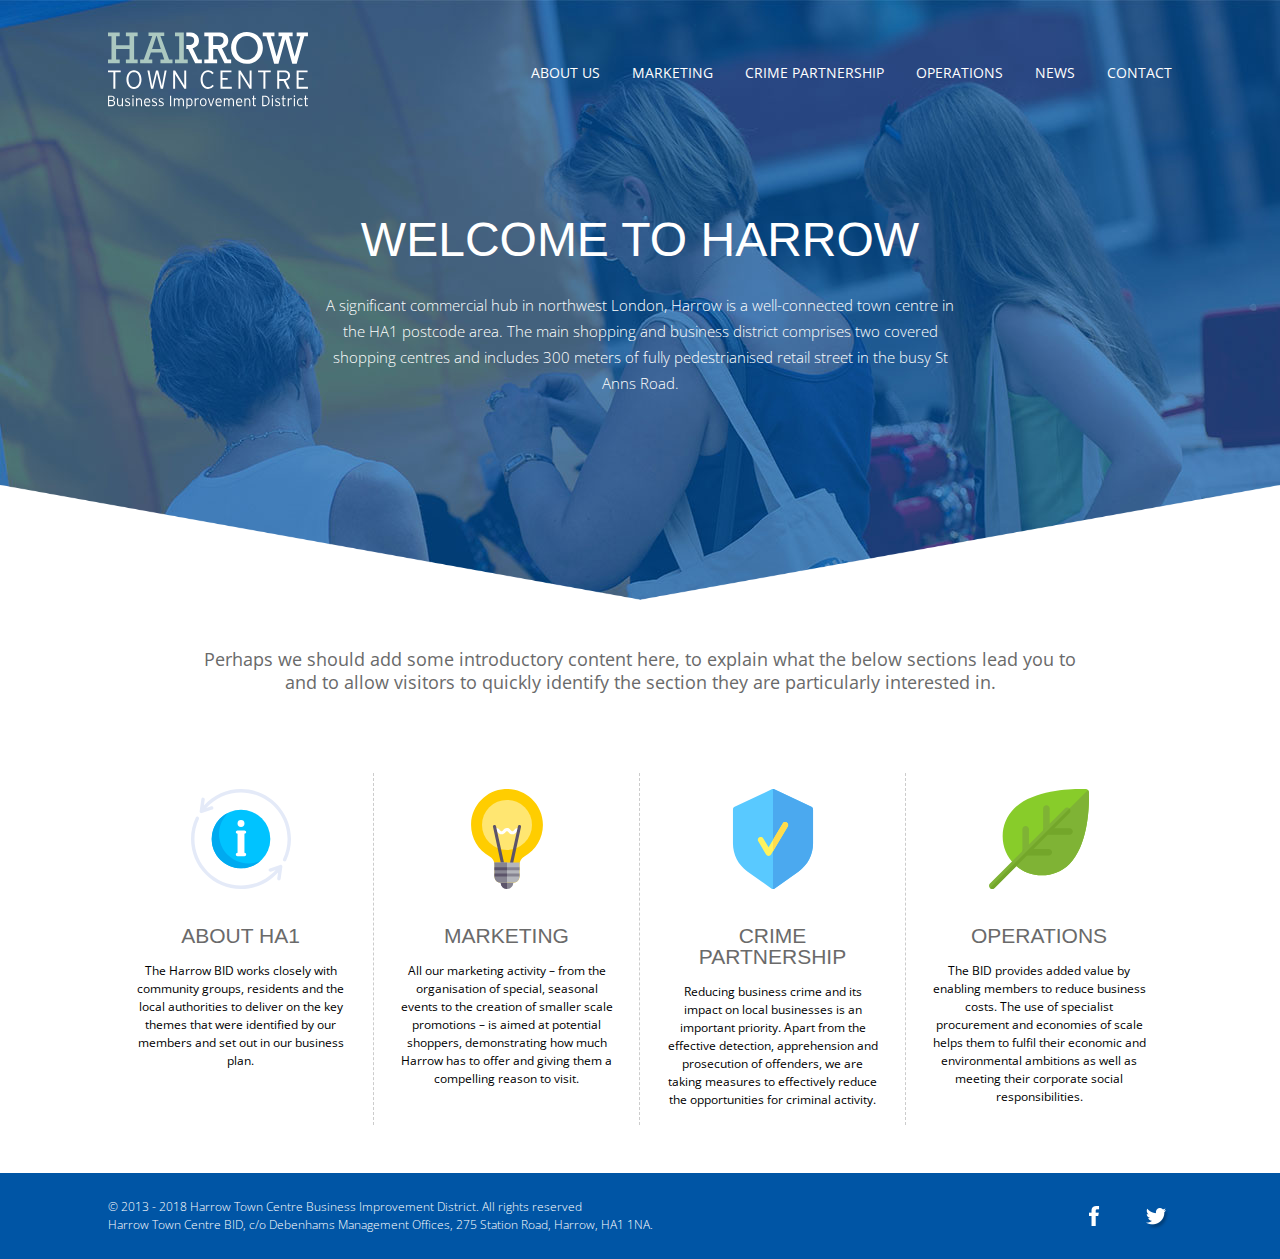
==== index.html @ 6d3f2e92 "" ====
<!DOCTYPE html>
<html lang="en">
<head>
    <meta charset="UTF-8">
    <meta name="viewport" content="width=device-width, initial-scale=1.0">
    <meta http-equiv="X-UA-Compatible" content="ie=edge">
    <link href="css/application.css" rel="stylesheet" type="text/css" />
    <script type="text/javascript" src="http://fast.fonts.net/jsapi/59b8cc31-61bf-417a-b9a1-86b84539182b.js"></script>
    <link href="https://fonts.googleapis.com/css?family=Open+Sans:300,300i,400" rel="stylesheet">
    <title>Harrow</title>
</head>
<body class="home-container">

    <header>

            <nav>
                <div class="logo">
                    <a href="http://harrow.dvisioncreate.co.uk"><img src="img/svg/Harrow-BID-White.svg" alt="Harrow BID"></a>
                </div>
            
                    <ul id="menu-primary-menu" class="menu">
                        <li id="menu-item-50" class="menu-item menu-item-type-post_type menu-item-object-page menu-item-has-children menu-item-50"><a href="http://harrow.dvisioncreate.co.uk/about-us/">About Us</a>
                        </li>
                        <li id="menu-item-58" class="menu-item menu-item-type-post_type menu-item-object-page menu-item-has-children menu-item-58"><a href="http://harrow.dvisioncreate.co.uk/marketing/">Marketing</a>
                        </li>
                        <li id="menu-item-62" class="menu-item menu-item-type-post_type menu-item-object-page menu-item-62"><a href="http://harrow.dvisioncreate.co.uk/crime-partnership/">Crime Partnership</a></li>
                        <li id="menu-item-63" class="menu-item menu-item-type-post_type menu-item-object-page menu-item-63"><a href="http://harrow.dvisioncreate.co.uk/savings/">Operations</a></li>
                        <li id="menu-item-64" class="menu-item menu-item-type-post_type menu-item-object-page menu-item-64"><a href="http://harrow.dvisioncreate.co.uk/news/">News</a></li>
                        <li id="menu-item-65" class="menu-item menu-item-type-post_type menu-item-object-page menu-item-65"><a href="http://harrow.dvisioncreate.co.uk/contact/">Contact</a></li>
                        </ul>
                    
                </nav>

        <h1>Welcome to Harrow</h1>
        <p>A significant commercial hub in northwest London, Harrow is a well-connected town centre in the HA1 postcode area. The main shopping and business district comprises two covered shopping centres and includes 300 meters of fully pedestrianised retail street in the busy St Anns Road.</p>
    </header>

    <div class="story-intro">
            <p>Perhaps we should add some introductory content here, to explain what the below sections lead you to and to allow visitors to quickly identify the section they are particularly interested in.</p>
        </div>

    <div class="story-container">
        
        <div class="story">
            <div class="feature"><img src="img/svg/information.svg" /></div>
            <article>
                <h1>ABOUT HA1</h1>
                <p>The Harrow BID works closely with community groups, residents and the local authorities to deliver on the key themes that were identified by our members and set out in our business plan.</p>
            </article>
        </div>

        <div class="story">
            <div class="feature"><img src="img/svg/004-light-bulb.svg" /></div>
            <article>
                <h1>MARKETING</h1>
                <p>All our marketing activity – from the organisation of special, seasonal events to the creation of smaller scale promotions – is aimed at potential shoppers, demonstrating how much Harrow has to offer and giving them a compelling reason to visit.</p>
            </article>
        </div>
        <div class="story">
            <div class="feature"><img src="img/svg/002-badge.svg" /></div>
            <article>
                <h1>CRIME PARTNERSHIP</h1>
                <p>Reducing business crime and its impact on local businesses is an important priority. Apart from the effective detection, apprehension and prosecution of offenders, we are taking measures to effectively reduce the opportunities for criminal activity.</p>
            </article>
        </div>
    
        <div class="story">
            <div class="feature"><img src="img/svg/001-leaf.svg" /></div>
            <article>
                <h1>OPERATIONS</h1>
                <p>The BID provides added value by enabling members to reduce business costs. The use of specialist procurement and economies of scale helps them to fulfil their economic and environmental ambitions as well as meeting their corporate social responsibilities.</p>
            </article>
        </div>
    </div>

    <footer>
        <div class="copyright">
            <p>&copy; 2013 - 2018 Harrow Town Centre Business Improvement District. All rights reserved</p>
            <p>Harrow Town Centre BID, c/o Debenhams Management Offices, 275 Station Road, Harrow, HA1 1NA.</p>
        </div>
        <div class="social">
            <img src="img/facebook.png" alt="Facebook" />
            <img src="img/twitter.png" alt="Twitter" />
        </div>
    </footer>

</body>
</html>
---- css/application.css ----
/* Colours */
/* Fonts */
*, html, body {
  margin: 0;
  padding: 0;
  box-sizing: border-box; }

h1 {
  font-family: "Rockwell W01", "Helvetica Neue", Arial, Helvetica, Geneva, sans-serif;
  font-size: 3em;
  line-height: 1.5;
  margin-bottom: 8px;
  font-weight: 300;
  text-transform: uppercase; }

p {
  font-family: "Open Sans", Arial, Helvetica, Geneva, sans-serif;
  font-size: 16px;
  font-weight: 300; }

.home-container {
  width: 100%;
  min-height: 100vh;
  display: grid;
  grid-template-columns: repeat(12, 1fr);
  grid-template-rows: auto;
  grid-gap: 16px; }
  .home-container header {
    width: 100%;
    display: flex;
    flex-direction: column;
    justify-content: center;
    align-items: center;
    background: url("../img/white-border-bottom.png") bottom left no-repeat, url("../img/home-page-banner.jpg") top center no-repeat;
    background-size: 100%, cover;
    height: 600px;
    max-height: 600px;
    grid-column: 1/13;
    text-align: center; }
    .home-container header h1, .home-container header p {
      color: #FFF;
      width: 50%;
      margin: 8px auto; }
    .home-container header p {
      line-height: 1.75;
      font-size: 15px; }
    .home-container header nav {
      width: 100%;
      height: auto;
      display: grid;
      grid-template-columns: repeat(12, 1fr);
      grid-gap: 16px;
      grid-column: 2 / span 12;
      align-items: center;
      top: 32px;
      position: absolute; }
      .home-container header nav .logo {
        width: 200px;
        height: auto;
        grid-column: 2/4; }
      .home-container header nav ul {
        display: flex;
        justify-content: flex-end;
        list-style: none;
        margin: 0;
        grid-column: 4/12; }
        .home-container header nav ul li {
          width: auto;
          margin: 0px 16px;
          text-align: right; }
        .home-container header nav ul li:last-child {
          margin: 0px 0px 0px 16px; }
        .home-container header nav ul li a {
          color: #FFF;
          font-family: "Open Sans", Arial, Helvetica, Geneva, sans-serif;
          font-size: 14px;
          font-weight: normal;
          text-transform: uppercase;
          text-decoration: none;
          transition: all 0.25s ease-in-out; }
          .home-container header nav ul li a:hover {
            color: #cccccc;
            text-shadow: 1px 1px 1px rgba(0, 0, 0, 0.5); }

.story-intro {
  grid-column: 1/13;
  padding: 32px 0; }
  .story-intro p {
    font-family: "Open Sans", Arial, Helvetica, Geneva, sans-serif;
    font-size: 18px;
    font-weight: 400;
    line-height: 1.25;
    text-align: center;
    color: #6a6a6a;
    width: 70%;
    margin: 0 auto; }

.story-container {
  grid-column: 2/12;
  display: grid;
  grid-template-columns: repeat(4, 25%);
  grid-gap: 0px;
  padding: 32px 0px; }
  .story-container .story {
    text-align: center;
    border-right: 1px dashed #cccccc;
    background: #FFF;
    transition: background 0.25s ease-in;
    width: 100%; }
    .story-container .story .feature {
      order: 1;
      padding: 16px 0px; }
    .story-container .story .feature img {
      width: 100px;
      height: auto;
      max-height: 200px; }
    .story-container .story article {
      order: 2;
      margin: 0px auto;
      grid-column: 7/12;
      display: flex;
      flex-direction: column;
      justify-content: center;
      padding: 16px 24px; }
      .story-container .story article h1 {
        color: #6a6a6a;
        font-size: 21px;
        line-height: 1;
        padding-bottom: 8px; }
      .story-container .story article p {
        line-height: 1.5;
        font-size: 12px;
        font-weight: 400; }
    .story-container .story:nth-child(4) {
      border-right: none; }
    .story-container .story:hover {
      background: rgba(0, 0, 0, 0.025);
      cursor: pointer; }
      .story-container .story:hover > .feature img {
        animation: pulse 2s ease-in-out infinite; }

footer {
  width: 100%;
  max-height: 100px;
  background: #0055a5;
  display: grid;
  grid-template-columns: repeat(12, 1fr);
  grid-gap: 16px;
  padding: 8px 0px;
  grid-column: 1/13;
  align-items: center; }
  footer p {
    color: #FFF;
    font-size: .75em;
    line-height: 1.5; }
  footer .copyright {
    grid-column: 2/8; }
  footer .social {
    grid-column: 9/12;
    display: flex;
    justify-content: flex-end; }
    footer .social img {
      margin-left: 32px; }

/* Keyframe Animations */
@keyframes pulse {
  0% {
    transform: scale(1); }
  50% {
    transform: scale(0.75); }
  100% {
    transform: scale(1); } }
/* iPhone 6 */
@media only screen and (max-width: 475px) {
  .home-container header {
    max-height: 450px; }
    .home-container header h1 {
      font-size: 24px;
      line-height: 1;
      margin-top: 32px; }
    .home-container header p {
      font-size: 12px; }
    .home-container header h1, .home-container header p {
      width: 80%; }
    .home-container header nav .logo {
      grid-column: 4/10;
      text-align: center;
      width: auto; }
    .home-container header nav ul {
      display: none; }

  .story-intro {
    padding: 16px 0px 0px; }
    .story-intro p {
      font-size: 14px;
      width: 80%; }

  .story-container .story {
    border-right: none;
    display: flex;
    flex-direction: row;
    flex-wrap: wrap;
    padding-bottom: 32px; }
    .story-container .story .feature {
      flex: 1;
      justify-content: center;
      padding: 0px; }
      .story-container .story .feature p {
        font-weight: 300; }
      .story-container .story .feature img {
        max-width: 100%;
        width: auto; }
    .story-container .story article {
      flex: 3;
      text-align: left;
      padding: 0px 0px 0px 16px; }
      .story-container .story article h1 {
        font-size: 18px;
        padding-bottom: 0px; }
      .story-container .story article p {
        font-size: 11px; }
    .story-container .story:nth-child(odd) {
      grid-column: 1/13; }
    .story-container .story:nth-child(even) {
      grid-column: 1/13; }
    .story-container .story:nth-child(4) {
      grid-column: 1/13;
      padding-bottom: 0px; }
    .story-container .story:hover {
      background: none;
      cursor: default; }

  footer {
    max-height: none;
    padding: 24px 0px 8px; }
    footer .copyright {
      grid-column: 2/12;
      text-align: center; }
      footer .copyright p:first-of-type {
        margin-bottom: 16px; }
    footer .social {
      grid-column: 2/12;
      justify-content: center; }
      footer .social img {
        margin-left: 0px; } }

/*# sourceMappingURL=application.css.map */
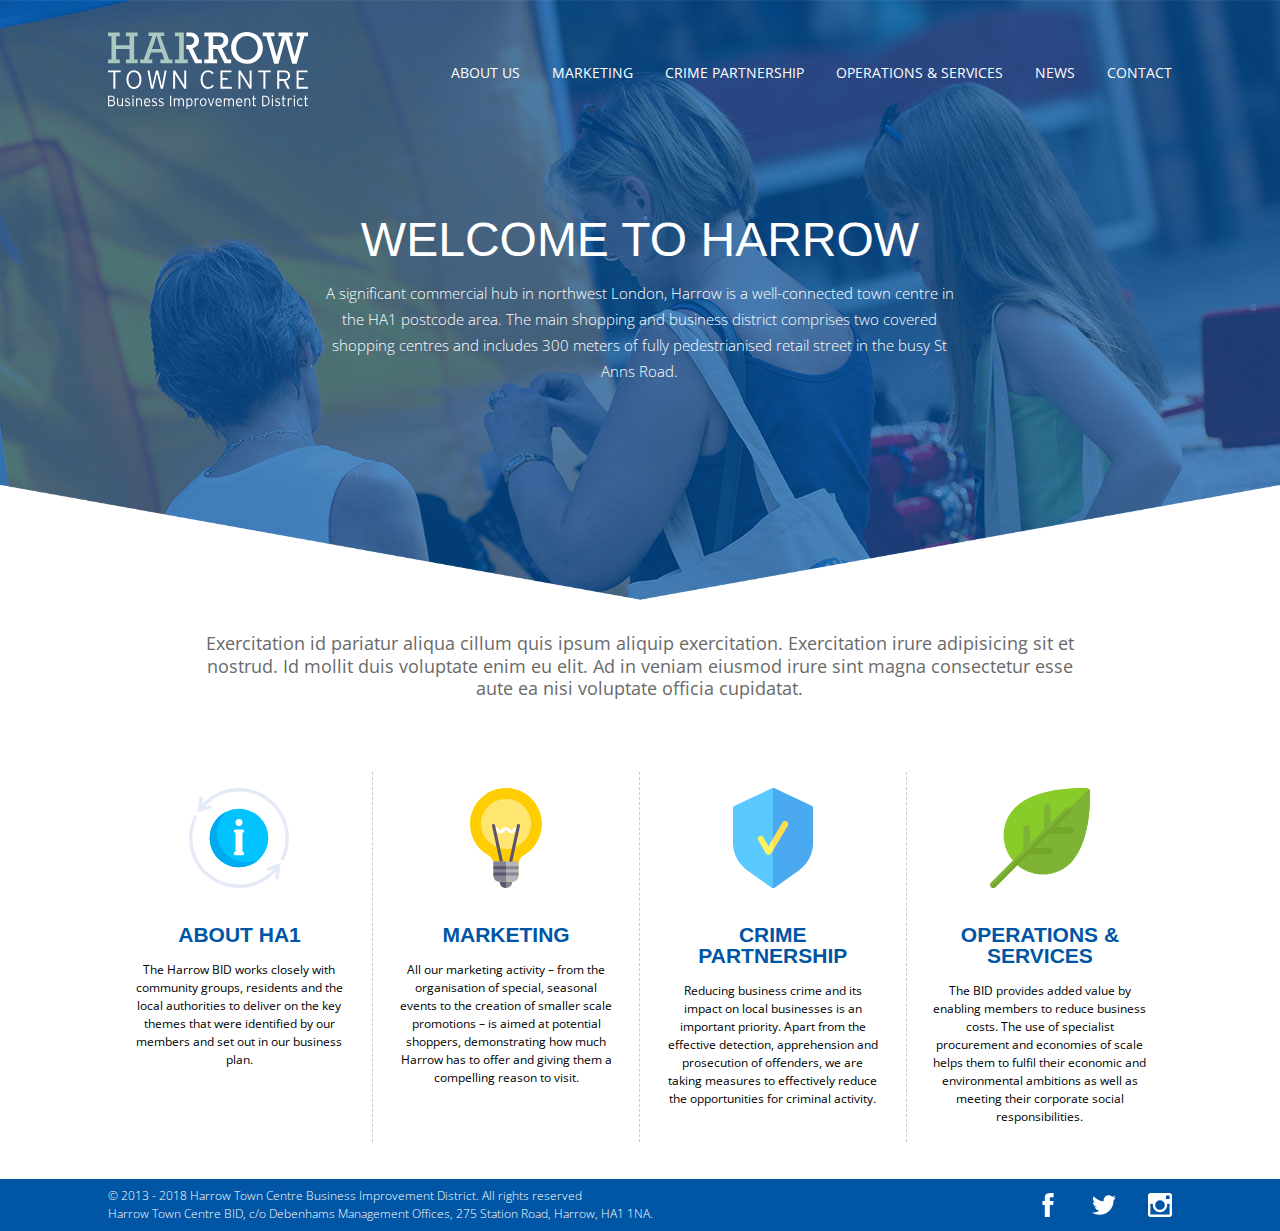
==== commit 8453b5b9: "" ====
--- a/index.html
+++ b/index.html
@@ -6,28 +6,43 @@
     <meta http-equiv="X-UA-Compatible" content="ie=edge">
     <link href="css/application.css" rel="stylesheet" type="text/css" />
     <script type="text/javascript" src="http://fast.fonts.net/jsapi/59b8cc31-61bf-417a-b9a1-86b84539182b.js"></script>
-    <link href="https://fonts.googleapis.com/css?family=Open+Sans:300,300i,400" rel="stylesheet">
+    <link href="https://fonts.googleapis.com/css?family=Open+Sans:300,300i,400,700" rel="stylesheet">
     <title>Harrow</title>
 </head>
 <body class="home-container">
 
-    <header>
+    <header class="home">
 
             <nav>
                 <div class="logo">
-                    <a href="http://harrow.dvisioncreate.co.uk"><img src="img/svg/Harrow-BID-White.svg" alt="Harrow BID"></a>
+                    <a href="index.html"><img src="img/svg/Harrow-BID-White.svg" class="dt-logo" alt="Harrow BID"></a>
+                    <a href="index.html"><img src="img/svg/HA1.svg" class="mobile-logo" alt="Harrow BID"></a>
                 </div>
+
+                <div class="mobile-menu-icon"></div>
             
-                    <ul id="menu-primary-menu" class="menu">
-                        <li id="menu-item-50" class="menu-item menu-item-type-post_type menu-item-object-page menu-item-has-children menu-item-50"><a href="http://harrow.dvisioncreate.co.uk/about-us/">About Us</a>
+                    <ul id="menu-primary-menu">
+                        <li id="menu-item-50" class="menu-item menu-item-type-post_type menu-item-object-page menu-item-has-children menu-item-50"><a href="about.html">About Us</a>
                         </li>
-                        <li id="menu-item-58" class="menu-item menu-item-type-post_type menu-item-object-page menu-item-has-children menu-item-58"><a href="http://harrow.dvisioncreate.co.uk/marketing/">Marketing</a>
+                        <li id="menu-item-58" class="menu-item menu-item-type-post_type menu-item-object-page menu-item-has-children menu-item-58"><a href="marketing.html">Marketing</a>
                         </li>
-                        <li id="menu-item-62" class="menu-item menu-item-type-post_type menu-item-object-page menu-item-62"><a href="http://harrow.dvisioncreate.co.uk/crime-partnership/">Crime Partnership</a></li>
-                        <li id="menu-item-63" class="menu-item menu-item-type-post_type menu-item-object-page menu-item-63"><a href="http://harrow.dvisioncreate.co.uk/savings/">Operations</a></li>
-                        <li id="menu-item-64" class="menu-item menu-item-type-post_type menu-item-object-page menu-item-64"><a href="http://harrow.dvisioncreate.co.uk/news/">News</a></li>
-                        <li id="menu-item-65" class="menu-item menu-item-type-post_type menu-item-object-page menu-item-65"><a href="http://harrow.dvisioncreate.co.uk/contact/">Contact</a></li>
-                        </ul>
+                        <li id="menu-item-62" class="menu-item menu-item-type-post_type menu-item-object-page menu-item-62"><a href="crime.html">Crime Partnership</a></li>
+                        <li id="menu-item-63" class="menu-item menu-item-type-post_type menu-item-object-page menu-item-63"><a href="operations.html">Operations &amp; Services</a></li>
+                        <li id="menu-item-64" class="menu-item menu-item-type-post_type menu-item-object-page menu-item-64"><a href="news.html">News</a></li>
+                        <li id="menu-item-65" class="menu-item menu-item-type-post_type menu-item-object-page menu-item-65"><a href="contact.html">Contact</a></li>
+                    </ul>
+
+                    <ul id="mobile-primary-menu" class="mobile-menu">
+                        <div class="close-btn"></div>
+                        <li id="menu-item-50" class="menu-item menu-item-type-post_type menu-item-object-page menu-item-has-children menu-item-50"><a href="about.html">About Us</a>
+                        </li>
+                        <li id="menu-item-58" class="menu-item menu-item-type-post_type menu-item-object-page menu-item-has-children menu-item-58"><a href="marketing.html">Marketing</a>
+                        </li>
+                        <li id="menu-item-62" class="menu-item menu-item-type-post_type menu-item-object-page menu-item-62"><a href="crime.html">Crime Partnership</a></li>
+                        <li id="menu-item-63" class="menu-item menu-item-type-post_type menu-item-object-page menu-item-63"><a href="operations.html">Operations &amp; Services</a></li>
+                        <li id="menu-item-64" class="menu-item menu-item-type-post_type menu-item-object-page menu-item-64"><a href="news.html">News</a></li>
+                        <li id="menu-item-65" class="menu-item menu-item-type-post_type menu-item-object-page menu-item-65"><a href="contact.html">Contact</a></li>
+                    </ul>
                     
                 </nav>
 
@@ -36,7 +51,7 @@
     </header>
 
     <div class="story-intro">
-            <p>Perhaps we should add some introductory content here, to explain what the below sections lead you to and to allow visitors to quickly identify the section they are particularly interested in.</p>
+            <p>Exercitation id pariatur aliqua cillum quis ipsum aliquip exercitation. Exercitation irure adipisicing sit et nostrud. Id mollit duis voluptate enim eu elit. Ad in veniam eiusmod irure sint magna consectetur esse aute ea nisi voluptate officia cupidatat.</p>
         </div>
 
     <div class="story-container">
@@ -44,7 +59,7 @@
         <div class="story">
             <div class="feature"><img src="img/svg/information.svg" /></div>
             <article>
-                <h1>ABOUT HA1</h1>
+                <h1><a href="about.html">About HA1</a></h1>
                 <p>The Harrow BID works closely with community groups, residents and the local authorities to deliver on the key themes that were identified by our members and set out in our business plan.</p>
             </article>
         </div>
@@ -52,14 +67,14 @@
         <div class="story">
             <div class="feature"><img src="img/svg/004-light-bulb.svg" /></div>
             <article>
-                <h1>MARKETING</h1>
+                <h1><a href="marketing.html">Marketing</a></h1>
                 <p>All our marketing activity – from the organisation of special, seasonal events to the creation of smaller scale promotions – is aimed at potential shoppers, demonstrating how much Harrow has to offer and giving them a compelling reason to visit.</p>
             </article>
         </div>
         <div class="story">
             <div class="feature"><img src="img/svg/002-badge.svg" /></div>
             <article>
-                <h1>CRIME PARTNERSHIP</h1>
+                <h1><a href="crime.html">Crime Partnership</a></h1>
                 <p>Reducing business crime and its impact on local businesses is an important priority. Apart from the effective detection, apprehension and prosecution of offenders, we are taking measures to effectively reduce the opportunities for criminal activity.</p>
             </article>
         </div>
@@ -67,7 +82,7 @@
         <div class="story">
             <div class="feature"><img src="img/svg/001-leaf.svg" /></div>
             <article>
-                <h1>OPERATIONS</h1>
+                <h1><a href="operations.html">Operations &amp; Services</a></h1>
                 <p>The BID provides added value by enabling members to reduce business costs. The use of specialist procurement and economies of scale helps them to fulfil their economic and environmental ambitions as well as meeting their corporate social responsibilities.</p>
             </article>
         </div>
@@ -79,10 +94,25 @@
             <p>Harrow Town Centre BID, c/o Debenhams Management Offices, 275 Station Road, Harrow, HA1 1NA.</p>
         </div>
         <div class="social">
-            <img src="img/facebook.png" alt="Facebook" />
-            <img src="img/twitter.png" alt="Twitter" />
+            <a href="https://www.facebook.com/HarrowTown/" target="_blank"><img src="img/svg/facebook.svg" alt="Facebook" /></a>
+            <a href="https://twitter.com/HarrowTown/" target="_blank"><img src="img/svg/twitter.svg" alt="Twitter" /></a>
+            <a href="https://www.instagram.com/harrowtown/" target="_blank"><img src="img/svg/instagram.svg" alt="Instagram" /></a>
         </div>
     </footer>
 
+    <script src="https://ajax.googleapis.com/ajax/libs/jquery/3.3.1/jquery.min.js"></script>
+    <script>
+            $(document).ready(function(){
+            
+                $('.mobile-menu-icon').click( function () {
+                    $(".mobile-menu").toggleClass("is-open");
+                } );
+                $(".close-btn").click(function(){
+                        $(".mobile-menu").removeClass("is-open");
+                });
+                
+            });
+        </script>
+
 </body>
 </html>--- a/css/application.css
+++ b/css/application.css
@@ -8,42 +8,124 @@
 h1 {
   font-family: "Rockwell W01", "Helvetica Neue", Arial, Helvetica, Geneva, sans-serif;
   font-size: 3em;
-  line-height: 1.5;
+  line-height: 1;
   margin-bottom: 8px;
   font-weight: 300;
   text-transform: uppercase; }
 
+h3 {
+  font-family: "Rockwell W01", "Helvetica Neue", Arial, Helvetica, Geneva, sans-serif;
+  font-size: 1em;
+  color: #6a6a6a;
+  line-height: 1;
+  margin: 24px 0px 0px;
+  font-weight: 300;
+  text-transform: uppercase; }
+
 p {
   font-family: "Open Sans", Arial, Helvetica, Geneva, sans-serif;
   font-size: 16px;
-  font-weight: 300; }
+  font-weight: 300;
+  line-height: 1;
+  margin: 16px 0px 0px; }
+  p:last-of-type {
+    margin: 16px 0px 16px; }
+  p:first-of-type {
+    margin: 0px 0px 0px; }
+  p strong {
+    font-weight: 700; }
+
+ul {
+  margin-left: 1em; }
+  ul li {
+    font-family: "Open Sans", Arial, Helvetica, Geneva, sans-serif;
+    font-size: 12px;
+    font-weight: 400;
+    line-height: 1.5; }
+
+a {
+  color: #0055a5;
+  text-decoration: underline;
+  font-weight: 700;
+  transition: all 1s ease-in-out; }
+
+a:hover {
+  text-decoration: none; }
+
+a.button, input[type="submit"] {
+  display: block;
+  font-family: "Open Sans", Arial, Helvetica, Geneva, sans-serif;
+  font-size: 13px;
+  padding: 16px 24px;
+  background: #0055a5;
+  color: #FFF;
+  border: none;
+  border-radius: 2px;
+  text-transform: uppercase;
+  text-decoration: none;
+  text-align: center;
+  -webkit-appearance: none;
+  -moz-appearance: none;
+  align-content: flex-end; }
+
+input[type="text"], input[type="email"], textarea {
+  border: 2px solid #cccccc;
+  width: 100%;
+  border-radius: 2px;
+  padding: 12px;
+  margin-top: 12px;
+  font-size: 14px;
+  font-weight: 400; }
 
 .home-container {
   width: 100%;
   min-height: 100vh;
   display: grid;
   grid-template-columns: repeat(12, 1fr);
-  grid-template-rows: auto;
-  grid-gap: 16px; }
+  grid-template-rows: auto; }
   .home-container header {
     width: 100%;
     display: flex;
     flex-direction: column;
     justify-content: center;
     align-items: center;
-    background: url("../img/white-border-bottom.png") bottom left no-repeat, url("../img/home-page-banner.jpg") top center no-repeat;
-    background-size: 100%, cover;
+    background-color: #0055a5;
     height: 600px;
     max-height: 600px;
     grid-column: 1/13;
     text-align: center; }
-    .home-container header h1, .home-container header p {
+    .home-container header.home {
+      background: url("../img/white-border-bottom.png") bottom left no-repeat, #0055a5 url("../img/home-page-banner.jpg") top center no-repeat;
+      background-size: 100%, cover; }
+    .home-container header.about {
+      background: url("../img/white-border-bottom.png") bottom left no-repeat, #0055a5 url("../img/about-page-banner.jpg") top center no-repeat;
+      background-size: 100%, cover; }
+    .home-container header.marketing {
+      background: url("../img/white-border-bottom.png") bottom left no-repeat, #0055a5 url("../img/marketing-page-banner.jpg") top center no-repeat;
+      background-size: 100%, cover; }
+    .home-container header.crime {
+      background: url("../img/white-border-bottom.png") bottom left no-repeat, #0055a5 url("../img/crime-page-banner.jpg") top center no-repeat;
+      background-size: 100%, cover;
+      height: 475px; }
+    .home-container header.operations, .home-container header.contact {
+      background: url("../img/white-border-bottom.png") bottom left no-repeat, #0055a5 url("../img/phone-page-banner.jpg") top center no-repeat;
+      background-size: 100%, cover; }
+    .home-container header.news {
+      background: url("../img/white-border-bottom.png") bottom left no-repeat, #0055a5 url("../img/news-page-banner.jpg") top center no-repeat;
+      background-size: 100%, cover;
+      height: 400px; }
+    .home-container header.contact {
+      height: 475px; }
+    .home-container header h1 {
+      color: #FFF;
+      width: 75%;
+      margin: 8px auto; }
+    .home-container header p {
       color: #FFF;
       width: 50%;
+      line-height: 1.75;
+      font-size: 15px;
       margin: 8px auto; }
-    .home-container header p {
-      line-height: 1.75;
-      font-size: 15px; }
     .home-container header nav {
       width: 100%;
       height: auto;
@@ -55,22 +137,28 @@
       top: 32px;
       position: absolute; }
       .home-container header nav .logo {
-        width: 200px;
+        width: auto;
         height: auto;
         grid-column: 2/4; }
-      .home-container header nav ul {
+        .home-container header nav .logo .mobile-logo {
+          display: none; }
+      .home-container header nav #mobile-primary-menu {
+        display: none; }
+      .home-container header nav .mobile-menu-icon {
+        display: none; }
+      .home-container header nav ul#menu-primary-menu {
         display: flex;
         justify-content: flex-end;
         list-style: none;
         margin: 0;
         grid-column: 4/12; }
-        .home-container header nav ul li {
+        .home-container header nav ul#menu-primary-menu li {
           width: auto;
           margin: 0px 16px;
           text-align: right; }
-        .home-container header nav ul li:last-child {
+        .home-container header nav ul#menu-primary-menu li:last-child {
           margin: 0px 0px 0px 16px; }
-        .home-container header nav ul li a {
+        .home-container header nav ul#menu-primary-menu li a {
           color: #FFF;
           font-family: "Open Sans", Arial, Helvetica, Geneva, sans-serif;
           font-size: 14px;
@@ -78,22 +166,87 @@
           text-transform: uppercase;
           text-decoration: none;
           transition: all 0.25s ease-in-out; }
-          .home-container header nav ul li a:hover {
+          .home-container header nav ul#menu-primary-menu li a:hover {
             color: #cccccc;
             text-shadow: 1px 1px 1px rgba(0, 0, 0, 0.5); }
 
 .story-intro {
   grid-column: 1/13;
-  padding: 32px 0; }
+  padding: 16px 0px; }
   .story-intro p {
     font-family: "Open Sans", Arial, Helvetica, Geneva, sans-serif;
+    font-size: 14px;
+    font-weight: 300;
+    line-height: 1.25;
+    color: #000;
+    text-align: center;
+    width: 70%;
+    margin: 16px auto; }
+  .story-intro p:first-of-type {
     font-size: 18px;
     font-weight: 400;
-    line-height: 1.25;
-    text-align: center;
-    color: #6a6a6a;
-    width: 70%;
-    margin: 0 auto; }
+    margin-bottom: 24px;
+    color: #6a6a6a; }
+  .story-intro p:last-of-type {
+    margin-bottom: 24px; }
+
+.team {
+  grid-row: 3;
+  grid-column: 1/13;
+  background: rgba(0, 0, 0, 0.05);
+  padding: 32px 0px;
+  display: grid;
+  grid-template-columns: 1fr repeat(10, 1fr) 1fr; }
+  .team .staff-profiles {
+    grid-column: 2/12;
+    display: flex;
+    flex-direction: row;
+    flex-wrap: wrap;
+    align-items: flex-start;
+    justify-content: space-around; }
+    .team .staff-profiles .staff-intro {
+      width: 100%;
+      text-align: center;
+      padding-bottom: 32px; }
+      .team .staff-profiles .staff-intro h1 {
+        color: #6a6a6a;
+        font-size: 32px; }
+      .team .staff-profiles .staff-intro p {
+        width: 75%;
+        margin: auto;
+        font-size: 15px;
+        line-height: 1.325; }
+    .team .staff-profiles .staff {
+      flex: 1;
+      min-width: 20%;
+      display: flex;
+      flex-direction: column;
+      flex-wrap: wrap;
+      justify-content: flex-start;
+      align-items: center;
+      text-align: center;
+      padding: 0px 1em 16px; }
+      .team .staff-profiles .staff .profile {
+        padding: 0px 0px 16px; }
+        .team .staff-profiles .staff .profile img {
+          width: 100px;
+          height: auto;
+          border: 3px solid #0055a5;
+          border-radius: 200px; }
+      .team .staff-profiles .staff .role h3 {
+        font-size: 18px;
+        color: #0055a5;
+        margin: 0px; }
+      .team .staff-profiles .staff .role h5 {
+        font-family: "Open Sans", Arial, Helvetica, Geneva, sans-serif;
+        font-weight: 400;
+        font-size: 11px;
+        text-transform: uppercase;
+        margin: 4px 0px 0px; }
+      .team .staff-profiles .staff .role p {
+        font-size: 11px;
+        line-height: 1.375;
+        margin: 8px 0px 0px; }
 
 .story-container {
   grid-column: 2/12;
@@ -101,6 +254,45 @@
   grid-template-columns: repeat(4, 25%);
   grid-gap: 0px;
   padding: 32px 0px; }
+  .story-container.operations {
+    display: flex;
+    flex-wrap: wrap;
+    justify-content: space-around; }
+    .story-container.operations .story {
+      width: 33%;
+      border-right: none; }
+  .story-container.about {
+    grid-template-columns: repeat(2, 50%); }
+    .story-container.about .story {
+      width: 100%;
+      border-right: none;
+      grid-column: 1;
+      text-align: left;
+      align-items: start; }
+      .story-container.about .story:nth-child(even) {
+        grid-column: 2; }
+      .story-container.about .story article {
+        width: auto;
+        grid-column: 2; }
+        .story-container.about .story article h5 {
+          color: #000;
+          font-family: "Open Sans", Arial, Helvetica, Geneva, sans-serif;
+          margin-top: 4px;
+          font-size: 12px;
+          font-weight: 700;
+          text-transform: uppercase; }
+      .story-container.about .story:hover > .feature img {
+        animation: none; }
+  .story-container.marketing {
+    grid-template-columns: repeat(3, 1fr); }
+    .story-container.marketing .story .feature img {
+      width: 150px;
+      border: 4px solid #cccccc;
+      border-radius: 150px; }
+    .story-container.marketing .story:hover > .feature img {
+      animation: none; }
+    .story-container.marketing .story:nth-child(3) {
+      border-right: none; }
   .story-container .story {
     text-align: center;
     border-right: 1px dashed #cccccc;
@@ -112,8 +304,7 @@
       padding: 16px 0px; }
     .story-container .story .feature img {
       width: 100px;
-      height: auto;
-      max-height: 200px; }
+      height: auto; }
     .story-container .story article {
       order: 2;
       margin: 0px auto;
@@ -126,24 +317,201 @@
         color: #6a6a6a;
         font-size: 21px;
         line-height: 1;
-        padding-bottom: 8px; }
+        margin-bottom: 0px;
+        padding-bottom: 16px; }
+        .story-container .story article h1 a {
+          color: #0055a5;
+          text-decoration: none; }
       .story-container .story article p {
         line-height: 1.5;
         font-size: 12px;
         font-weight: 400; }
     .story-container .story:nth-child(4) {
       border-right: none; }
-    .story-container .story:hover {
-      background: rgba(0, 0, 0, 0.025);
-      cursor: pointer; }
-      .story-container .story:hover > .feature img {
-        animation: pulse 2s ease-in-out infinite; }
+    .story-container .story:hover > .feature img {
+      animation: pulse 0.25s ease-in-out forwards; }
+
+.bid-map {
+  grid-gap: 0px;
+  grid-column: 1/13;
+  border-top: 5px solid #cccccc;
+  height: 600px; }
+  .bid-map .map-overlay {
+    background: transparent;
+    position: relative;
+    width: 100%;
+    height: 480px;
+    top: 480px;
+    margin-top: -480px; }
+
+.partnership {
+  grid-column: 2/12;
+  display: grid;
+  grid-template-columns: 4fr 1fr 7fr;
+  padding-bottom: 32px; }
+  .partnership .partnership-brand {
+    grid-column: 1; }
+    .partnership .partnership-brand img {
+      width: 100%;
+      height: auto; }
+  .partnership .partnership-info {
+    grid-column: 3; }
+    .partnership .partnership-info h3 {
+      font-size: 21px;
+      margin: 0px 0px 16px; }
+    .partnership .partnership-info p {
+      font-size: 13px;
+      line-height: 1.375; }
+      .partnership .partnership-info p:first-of-type {
+        font-size: 16px;
+        color: #6a6a6a; }
+
+.news-stories {
+  grid-column: 2/12; }
+  .news-stories .main-story {
+    padding: 32px 0px;
+    grid-column: 2/12;
+    display: grid;
+    grid-row: 1;
+    grid-template-columns: 5fr 1fr 6fr; }
+    .news-stories .main-story article {
+      grid-column: 1; }
+      .news-stories .main-story article h3 {
+        font-size: 24px;
+        margin-bottom: 16px; }
+      .news-stories .main-story article p {
+        font-size: 14px;
+        line-height: 1.5; }
+        .news-stories .main-story article p.date {
+          color: red;
+          font-size: 12px;
+          font-weight: 400;
+          text-transform: uppercase; }
+    .news-stories .main-story .story-image {
+      grid-column: 3; }
+      .news-stories .main-story .story-image img {
+        width: 100%;
+        border: 5px solid #cccccc; }
+  .news-stories .sub-stories {
+    padding: 32px 0px;
+    display: grid;
+    grid-column: 1;
+    grid-template-columns: repeat(11, 1fr);
+    grid-auto-rows: auto;
+    grid-gap: 32px; }
+    .news-stories .sub-stories .sub-story {
+      width: 100%; }
+      .news-stories .sub-stories .sub-story:nth-child(3n+1) {
+        grid-column: 1/4; }
+      .news-stories .sub-stories .sub-story:nth-child(3n+2) {
+        grid-column: 5/8; }
+      .news-stories .sub-stories .sub-story:nth-child(3n+3) {
+        grid-column: 9/12; }
+      .news-stories .sub-stories .sub-story article p {
+        font-size: 12px;
+        line-height: 1.25; }
+      .news-stories .sub-stories .sub-story img {
+        width: 100%;
+        display: block;
+        border: 5px solid #0055a5; }
+
+.news-story {
+  grid-column: 2/12;
+  display: grid;
+  grid-template-columns: 4fr 1fr 7fr;
+  grid-gap: 32px;
+  padding: 32px 0px 24px; }
+  .news-story .press-shot {
+    grid-column: 1; }
+    .news-story .press-shot img {
+      width: 100%;
+      height: auto;
+      margin-bottom: 8px;
+      border: 5px solid #cccccc; }
+    .news-story .press-shot figcaption {
+      font-size: 11px;
+      font-family: "Open Sans", Arial, Helvetica, Geneva, sans-serif;
+      font-weight: 400;
+      color: #6a6a6a; }
+  .news-story article {
+    grid-column: 3; }
+    .news-story article p {
+      font-size: 14px;
+      line-height: 1.625; }
+    .news-story article p:first-of-type {
+      font-size: 17px;
+      color: #6a6a6a;
+      font-weight: 400; }
+
+.contact-options {
+  grid-column: 2/12;
+  display: grid;
+  grid-template-columns: 4fr 1fr 7fr;
+  padding: 32px 0px; }
+  .contact-options .address {
+    grid-column: 1; }
+    .contact-options .address h3 {
+      margin-bottom: 16px;
+      font-size: 24px; }
+    .contact-options .address p {
+      font-size: 14px;
+      line-height: 1.5; }
+    .contact-options .address a {
+      color: #0055a5;
+      font-size: 18px;
+      font-weight: 400; }
+  .contact-options .contact-form {
+    grid-column: 3; }
+    .contact-options .contact-form p {
+      font-weight: 400;
+      text-transform: uppercase;
+      padding-bottom: 8px; }
+
+.membership-area {
+  grid-column: 2/12;
+  display: grid;
+  grid-template-columns: 4fr 1fr 7fr;
+  padding: 32px 0px; }
+  .membership-area .member-info {
+    grid-column: 1; }
+    .membership-area .member-info h3 {
+      margin-bottom: 16px;
+      font-size: 24px; }
+    .membership-area .member-info p {
+      font-size: 14px;
+      line-height: 1.5; }
+    .membership-area .member-info a {
+      color: #0055a5;
+      font-size: 18px;
+      font-weight: 400; }
+  .membership-area .member-documents {
+    grid-column: 3; }
+    .membership-area .member-documents h3 {
+      padding: 16px 0px 16px; }
+      .membership-area .member-documents h3:first-of-type {
+        padding: 0px 0px 16px; }
+    .membership-area .member-documents p {
+      width: 100%;
+      font-size: 13px;
+      line-height: 1;
+      font-weight: 400;
+      padding-bottom: 0px;
+      display: flex;
+      align-items: center; }
+      .membership-area .member-documents p:before {
+        content: '';
+        background: url("../img/svg/pdf.svg") no-repeat center;
+        width: 24px;
+        height: 24px;
+        display: inline-block;
+        margin-right: 16px; }
 
 footer {
   width: 100%;
   max-height: 100px;
   background: #0055a5;
   display: grid;
+  border-top: 5px solid #FFF;
   grid-template-columns: repeat(12, 1fr);
   grid-gap: 16px;
   padding: 8px 0px;
@@ -155,11 +523,15 @@
     line-height: 1.5; }
   footer .copyright {
     grid-column: 2/8; }
+    footer .copyright p {
+      margin: 0px 0px 0px; }
   footer .social {
     grid-column: 9/12;
     display: flex;
     justify-content: flex-end; }
     footer .social img {
+      width: 24px;
+      height: 100%;
       margin-left: 32px; }
 
 /* Keyframe Animations */
@@ -167,13 +539,20 @@
   0% {
     transform: scale(1); }
   50% {
-    transform: scale(0.75); }
+    transform: scale(0.95); }
   100% {
-    transform: scale(1); } }
+    transform: scale(1.15); } }
+@keyframes menu {
+  from {
+    top: -100vh; }
+  to {
+    top: -32px; } }
 /* iPhone 6 */
-@media only screen and (max-width: 475px) {
+@media only screen and (max-width: 799px) {
   .home-container header {
     max-height: 450px; }
+    .home-container header.news {
+      height: 300px; }
     .home-container header h1 {
       font-size: 24px;
       line-height: 1;
@@ -181,13 +560,87 @@
     .home-container header p {
       font-size: 12px; }
     .home-container header h1, .home-container header p {
-      width: 80%; }
-    .home-container header nav .logo {
-      grid-column: 4/10;
-      text-align: center;
-      width: auto; }
-    .home-container header nav ul {
+      width: 80%;
+      font-weight: 400; }
+    .home-container header nav {
+      grid-column: 2/12; }
+      .home-container header nav .logo {
+        grid-column: 2/8;
+        text-align: center;
+        width: auto; }
+        .home-container header nav .logo .dt-logo {
+          display: none; }
+        .home-container header nav .logo .mobile-logo {
+          display: block;
+          height: 30px;
+          width: auto; }
+    .home-container header .mobile-menu-icon {
+      grid-column: 11;
+      width: 30px;
+      height: 30px;
+      display: block;
+      background: url("../img/svg/001-menu.svg") no-repeat center;
+      -webkit-filter: invert(100%);
+      justify-content: center; }
+      .home-container header .mobile-menu-icon:hover {
+        cursor: pointer; }
+    .home-container header nav ul#menu-primary-menu {
       display: none; }
+    .home-container header nav .mobile-menu-icon {
+      display: block; }
+    .home-container header nav ul#mobile-primary-menu {
+      display: flex;
+      flex-direction: column;
+      flex-wrap: wrap;
+      width: auto;
+      height: 100vh;
+      justify-content: center;
+      align-items: center;
+      background: #0055a5;
+      position: absolute;
+      overflow: hidden; }
+      .home-container header nav ul#mobile-primary-menu.mobile-menu {
+        top: calc(-100vh - 32px); }
+        .home-container header nav ul#mobile-primary-menu.mobile-menu.is-open {
+          grid-column: 1/13;
+          margin-left: 0px;
+          animation: menu 0.375s ease-in forwards;
+          width: 100vw;
+          position: fixed; }
+          .home-container header nav ul#mobile-primary-menu.mobile-menu.is-open .close-btn {
+            width: 24px;
+            height: 24px;
+            background: url("../img/svg/002-close.svg") no-repeat center;
+            -webkit-filter: invert(100%);
+            position: absolute;
+            top: 90px;
+            right: 40px; }
+            .home-container header nav ul#mobile-primary-menu.mobile-menu.is-open .close-btn:hover {
+              cursor: pointer; }
+          .home-container header nav ul#mobile-primary-menu.mobile-menu.is-open li {
+            list-style: none;
+            padding: 8px 0px;
+            width: 100%; }
+            .home-container header nav ul#mobile-primary-menu.mobile-menu.is-open li a {
+              font-family: "Open Sans", Arial, Helvetica, Geneva, sans-serif;
+              font-size: 15px;
+              color: #FFF;
+              text-decoration: none;
+              text-transform: uppercase; }
+
+  .team .staff-profiles .staff {
+    min-width: 100%;
+    flex-direction: row;
+    text-align: left;
+    align-items: flex-start;
+    padding: 0 1em 32px; }
+    .team .staff-profiles .staff .profile {
+      flex: 1; }
+      .team .staff-profiles .staff .profile img {
+        width: 75px;
+        margin-right: 16px; }
+    .team .staff-profiles .staff .role {
+      flex: 5; }
 
   .story-intro {
     padding: 16px 0px 0px; }
@@ -195,6 +648,14 @@
       font-size: 14px;
       width: 80%; }
 
+  .story-container.about .story:nth-child(even) {
+    grid-column: 1/13; }
+  .story-container.about .story:last-of-type {
+    padding-top: 32px; }
+  .story-container.operations .story {
+    width: 100%; }
+    .story-container.operations .story:nth-child(4) {
+      padding-bottom: 32px; }
   .story-container .story {
     border-right: none;
     display: flex;
@@ -209,16 +670,14 @@
         font-weight: 300; }
       .story-container .story .feature img {
         max-width: 100%;
-        width: auto; }
+        width: auto;
+        max-height: 100px; }
     .story-container .story article {
       flex: 3;
       text-align: left;
       padding: 0px 0px 0px 16px; }
       .story-container .story article h1 {
-        font-size: 18px;
-        padding-bottom: 0px; }
-      .story-container .story article p {
-        font-size: 11px; }
+        font-size: 18px; }
     .story-container .story:nth-child(odd) {
       grid-column: 1/13; }
     .story-container .story:nth-child(even) {
@@ -230,17 +689,59 @@
       background: none;
       cursor: default; }
 
+  .bid-map {
+    height: 400px; }
+
+  .partnership {
+    grid-template-columns: 100%; }
+    .partnership .partnership-info {
+      grid-column: 1; }
+      .partnership .partnership-info h3 {
+        margin: 16px 0px; }
+
+  .news-stories .main-story {
+    grid-template-columns: 100%; }
+    .news-stories .main-story article {
+      order: 2; }
+    .news-stories .main-story .story-image {
+      grid-column: 1/13;
+      order: 1; }
+  .news-stories .sub-stories {
+    grid-template-columns: 100%;
+    grid-column: 2/12;
+    grid-gap: 8px;
+    padding: 16px 0px; }
+    .news-stories .sub-stories .sub-story:nth-child(odd) {
+      grid-column: 1 !important; }
+    .news-stories .sub-stories .sub-story:nth-child(even) {
+      grid-column: 1 !important; }
+
+  .news-story .press-shot {
+    grid-column: 1/4; }
+  .news-story article {
+    grid-column: 1/4; }
+
+  .contact-options {
+    grid-template-columns: 100%; }
+    .contact-options .address {
+      padding-bottom: 32px; }
+    .contact-options .contact-form {
+      grid-column: 1; }
+
   footer {
     max-height: none;
     padding: 24px 0px 8px; }
     footer .copyright {
       grid-column: 2/12;
       text-align: center; }
+      footer .copyright p {
+        font-weight: 400; }
       footer .copyright p:first-of-type {
         margin-bottom: 16px; }
     footer .social {
+      padding: 16px 0px;
       grid-column: 2/12;
-      justify-content: center; }
+      justify-content: space-around; }
       footer .social img {
         margin-left: 0px; } }
 
